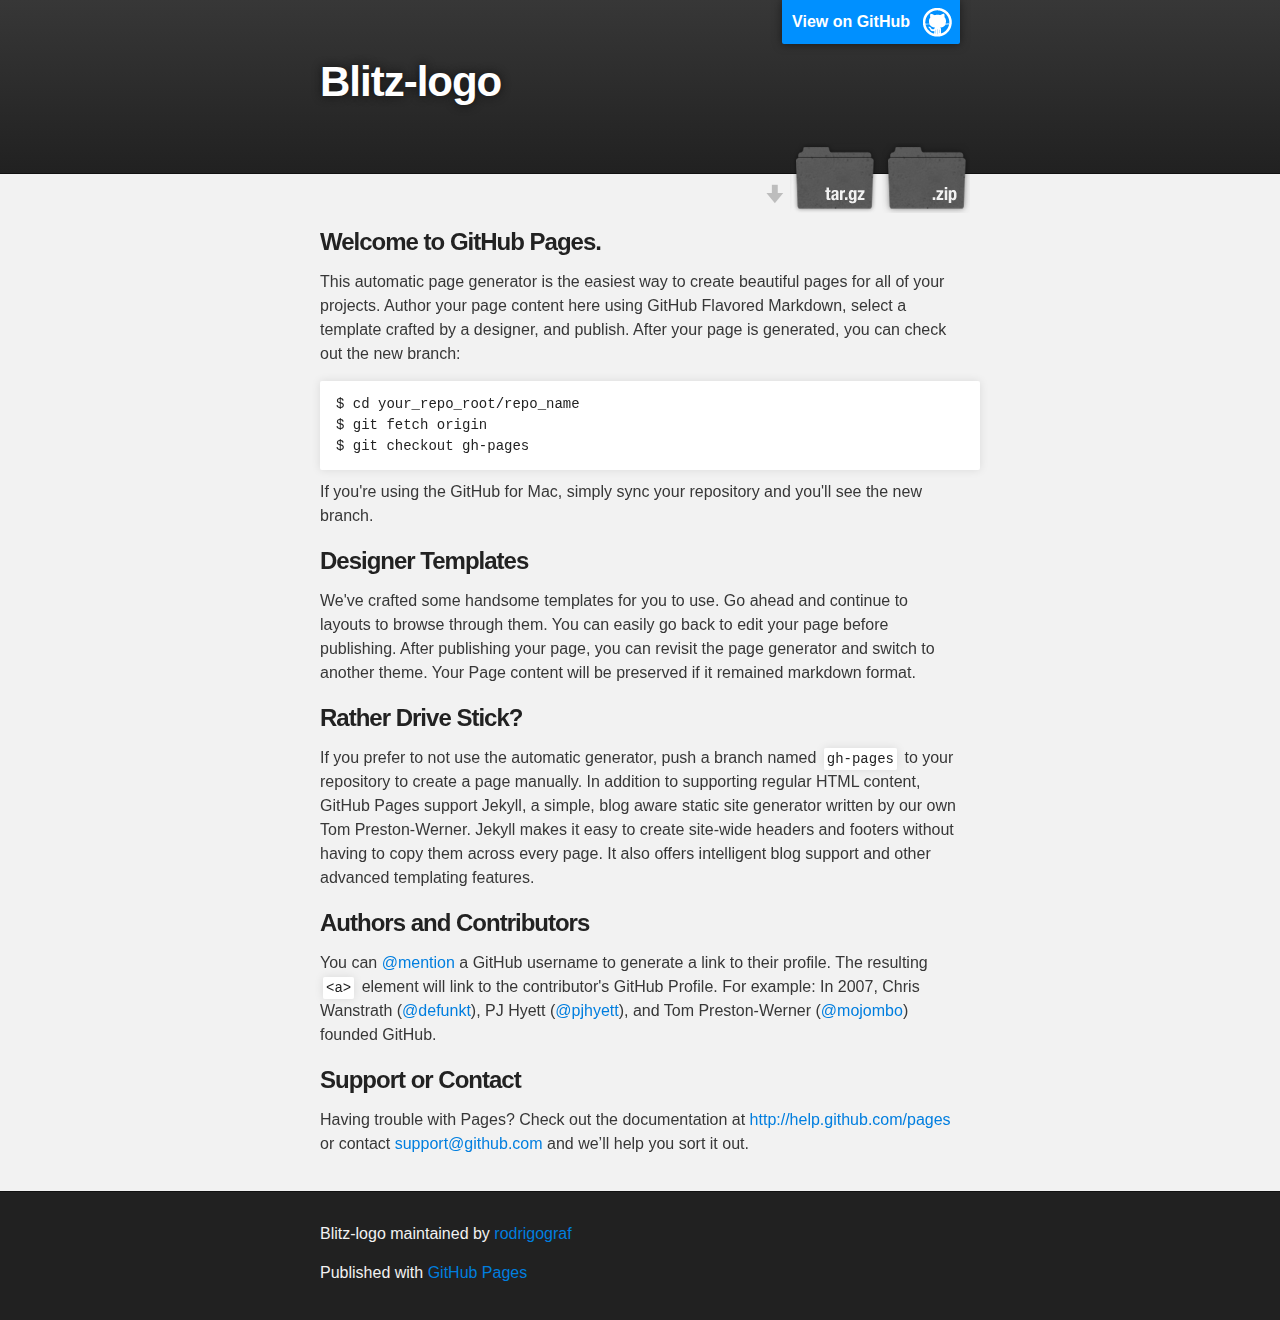
==== index.html @ 613ccc6a "Create gh-pages branch via GitHub" ====
<!DOCTYPE html>
<html>

  <head>
    <meta charset='utf-8' />
    <meta http-equiv="X-UA-Compatible" content="chrome=1" />
    <meta name="description" content="Blitz-logo : " />

    <link rel="stylesheet" type="text/css" media="screen" href="stylesheets/stylesheet.css">

    <title>Blitz-logo</title>
  </head>

  <body>

    <!-- HEADER -->
    <div id="header_wrap" class="outer">
        <header class="inner">
          <a id="forkme_banner" href="https://github.com/rodrigograf/blitz-logo">View on GitHub</a>

          <h1 id="project_title">Blitz-logo</h1>
          <h2 id="project_tagline"></h2>

            <section id="downloads">
              <a class="zip_download_link" href="https://github.com/rodrigograf/blitz-logo/zipball/master">Download this project as a .zip file</a>
              <a class="tar_download_link" href="https://github.com/rodrigograf/blitz-logo/tarball/master">Download this project as a tar.gz file</a>
            </section>
        </header>
    </div>

    <!-- MAIN CONTENT -->
    <div id="main_content_wrap" class="outer">
      <section id="main_content" class="inner">
        <h3>Welcome to GitHub Pages.</h3>

<p>This automatic page generator is the easiest way to create beautiful pages for all of your projects. Author your page content here using GitHub Flavored Markdown, select a template crafted by a designer, and publish. After your page is generated, you can check out the new branch:</p>

<pre><code>$ cd your_repo_root/repo_name
$ git fetch origin
$ git checkout gh-pages
</code></pre>

<p>If you're using the GitHub for Mac, simply sync your repository and you'll see the new branch.</p>

<h3>Designer Templates</h3>

<p>We've crafted some handsome templates for you to use. Go ahead and continue to layouts to browse through them. You can easily go back to edit your page before publishing. After publishing your page, you can revisit the page generator and switch to another theme. Your Page content will be preserved if it remained markdown format.</p>

<h3>Rather Drive Stick?</h3>

<p>If you prefer to not use the automatic generator, push a branch named <code>gh-pages</code> to your repository to create a page manually. In addition to supporting regular HTML content, GitHub Pages support Jekyll, a simple, blog aware static site generator written by our own Tom Preston-Werner. Jekyll makes it easy to create site-wide headers and footers without having to copy them across every page. It also offers intelligent blog support and other advanced templating features.</p>

<h3>Authors and Contributors</h3>

<p>You can <a href="https://github.com/blog/821" class="user-mention">@mention</a> a GitHub username to generate a link to their profile. The resulting <code>&lt;a&gt;</code> element will link to the contributor's GitHub Profile. For example: In 2007, Chris Wanstrath (<a href="https://github.com/defunkt" class="user-mention">@defunkt</a>), PJ Hyett (<a href="https://github.com/pjhyett" class="user-mention">@pjhyett</a>), and Tom Preston-Werner (<a href="https://github.com/mojombo" class="user-mention">@mojombo</a>) founded GitHub.</p>

<h3>Support or Contact</h3>

<p>Having trouble with Pages? Check out the documentation at <a href="http://help.github.com/pages">http://help.github.com/pages</a> or contact <a href="mailto:support@github.com">support@github.com</a> and we’ll help you sort it out.</p>
      </section>
    </div>

    <!-- FOOTER  -->
    <div id="footer_wrap" class="outer">
      <footer class="inner">
        <p class="copyright">Blitz-logo maintained by <a href="https://github.com/rodrigograf">rodrigograf</a></p>
        <p>Published with <a href="http://pages.github.com">GitHub Pages</a></p>
      </footer>
    </div>

    

  </body>
</html>
---- stylesheets/stylesheet.css ----
/*******************************************************************************
Slate Theme for GitHub Pages
by Jason Costello, @jsncostello
*******************************************************************************/

@import url(pygment_trac.css);

/*******************************************************************************
MeyerWeb Reset
*******************************************************************************/

html, body, div, span, applet, object, iframe,
h1, h2, h3, h4, h5, h6, p, blockquote, pre,
a, abbr, acronym, address, big, cite, code,
del, dfn, em, img, ins, kbd, q, s, samp,
small, strike, strong, sub, sup, tt, var,
b, u, i, center,
dl, dt, dd, ol, ul, li,
fieldset, form, label, legend,
table, caption, tbody, tfoot, thead, tr, th, td,
article, aside, canvas, details, embed,
figure, figcaption, footer, header, hgroup,
menu, nav, output, ruby, section, summary,
time, mark, audio, video {
  margin: 0;
  padding: 0;
  border: 0;
  font: inherit;
  vertical-align: baseline;
}

/* HTML5 display-role reset for older browsers */
article, aside, details, figcaption, figure,
footer, header, hgroup, menu, nav, section {
  display: block;
}

ol, ul {
  list-style: none;
}

blockquote, q {
}

table {
  border-collapse: collapse;
  border-spacing: 0;
}

a:focus {
  outline: none;
}

/*******************************************************************************
Theme Styles
*******************************************************************************/

body {
  box-sizing: border-box;
  color:#373737;
  background: #212121;
  font-size: 16px;
  font-family: 'Myriad Pro', Calibri, Helvetica, Arial, sans-serif;
  line-height: 1.5;
  -webkit-font-smoothing: antialiased;
}

h1, h2, h3, h4, h5, h6 {
  margin: 10px 0;
  font-weight: 700;
  color:#222222;
  font-family: 'Lucida Grande', 'Calibri', Helvetica, Arial, sans-serif;
  letter-spacing: -1px;
}

h1 {
  font-size: 36px;
  font-weight: 700;
}

h2 {
  padding-bottom: 10px;
  font-size: 32px;
  background: url('../images/bg_hr.png') repeat-x bottom;
}

h3 {
  font-size: 24px;
}

h4 {
  font-size: 21px;
}

h5 {
  font-size: 18px;
}

h6 {
  font-size: 16px;
}

p {
  margin: 10px 0 15px 0;
}

footer p {
  color: #f2f2f2;
}

a {
  text-decoration: none;
  color: #007edf;
  text-shadow: none;

  transition: color 0.5s ease;
  transition: text-shadow 0.5s ease;
  -webkit-transition: color 0.5s ease;
  -webkit-transition: text-shadow 0.5s ease;
  -moz-transition: color 0.5s ease;
  -moz-transition: text-shadow 0.5s ease;
  -o-transition: color 0.5s ease;
  -o-transition: text-shadow 0.5s ease;
  -ms-transition: color 0.5s ease;
  -ms-transition: text-shadow 0.5s ease;
}

#main_content a:hover {
  color: #0069ba;
  text-shadow: #0090ff 0px 0px 2px;
}

footer a:hover {
  color: #43adff;
  text-shadow: #0090ff 0px 0px 2px;
}

em {
  font-style: italic;
}

strong {
  font-weight: bold;
}

img {
  position: relative;
  margin: 0 auto;
  max-width: 739px;
  padding: 5px;
  margin: 10px 0 10px 0;
  border: 1px solid #ebebeb;

  box-shadow: 0 0 5px #ebebeb;
  -webkit-box-shadow: 0 0 5px #ebebeb;
  -moz-box-shadow: 0 0 5px #ebebeb;
  -o-box-shadow: 0 0 5px #ebebeb;
  -ms-box-shadow: 0 0 5px #ebebeb;
}

pre, code {
  width: 100%;
  color: #222;
  background-color: #fff;

  font-family: Monaco, "Bitstream Vera Sans Mono", "Lucida Console", Terminal, monospace;
  font-size: 14px;

  border-radius: 2px;
  -moz-border-radius: 2px;
  -webkit-border-radius: 2px;



}

pre {
  width: 100%;
  padding: 10px;
  box-shadow: 0 0 10px rgba(0,0,0,.1);
  overflow: auto;
}

code {
  padding: 3px;
  margin: 0 3px;
  box-shadow: 0 0 10px rgba(0,0,0,.1);
}

pre code {
  display: block;
  box-shadow: none;
}

blockquote {
  color: #666;
  margin-bottom: 20px;
  padding: 0 0 0 20px;
  border-left: 3px solid #bbb;
}

ul, ol, dl {
  margin-bottom: 15px
}

ul li {
  list-style: inside;
  padding-left: 20px;
}

ol li {
  list-style: decimal inside;
  padding-left: 20px;
}

dl dt {
  font-weight: bold;
}

dl dd {
  padding-left: 20px;
  font-style: italic;
}

dl p {
  padding-left: 20px;
  font-style: italic;
}

hr {
  height: 1px;
  margin-bottom: 5px;
  border: none;
  background: url('../images/bg_hr.png') repeat-x center;
}

table {
  border: 1px solid #373737;
  margin-bottom: 20px;
  text-align: left;
 }

th {
  font-family: 'Lucida Grande', 'Helvetica Neue', Helvetica, Arial, sans-serif;
  padding: 10px;
  background: #373737;
  color: #fff;
 }

td {
  padding: 10px;
  border: 1px solid #373737;
 }

form {
  background: #f2f2f2;
  padding: 20px;
}

img {
  width: 100%;
  max-width: 100%;
}

/*******************************************************************************
Full-Width Styles
*******************************************************************************/

.outer {
  width: 100%;
}

.inner {
  position: relative;
  max-width: 640px;
  padding: 20px 10px;
  margin: 0 auto;
}

#forkme_banner {
  display: block;
  position: absolute;
  top:0;
  right: 10px;
  z-index: 10;
  padding: 10px 50px 10px 10px;
  color: #fff;
  background: url('../images/blacktocat.png') #0090ff no-repeat 95% 50%;
  font-weight: 700;
  box-shadow: 0 0 10px rgba(0,0,0,.5);
  border-bottom-left-radius: 2px;
  border-bottom-right-radius: 2px;
}

#header_wrap {
  background: #212121;
  background: -moz-linear-gradient(top, #373737, #212121);
  background: -webkit-linear-gradient(top, #373737, #212121);
  background: -ms-linear-gradient(top, #373737, #212121);
  background: -o-linear-gradient(top, #373737, #212121);
  background: linear-gradient(top, #373737, #212121);
}

#header_wrap .inner {
  padding: 50px 10px 30px 10px;
}

#project_title {
  margin: 0;
  color: #fff;
  font-size: 42px;
  font-weight: 700;
  text-shadow: #111 0px 0px 10px;
}

#project_tagline {
  color: #fff;
  font-size: 24px;
  font-weight: 300;
  background: none;
  text-shadow: #111 0px 0px 10px;
}

#downloads {
  position: absolute;
  width: 210px;
  z-index: 10;
  bottom: -40px;
  right: 0;
  height: 70px;
  background: url('../images/icon_download.png') no-repeat 0% 90%;
}

.zip_download_link {
  display: block;
  float: right;
  width: 90px;
  height:70px;
  text-indent: -5000px;
  overflow: hidden;
  background: url(../images/sprite_download.png) no-repeat bottom left;
}

.tar_download_link {
  display: block;
  float: right;
  width: 90px;
  height:70px;
  text-indent: -5000px;
  overflow: hidden;
  background: url(../images/sprite_download.png) no-repeat bottom right;
  margin-left: 10px;
}

.zip_download_link:hover {
  background: url(../images/sprite_download.png) no-repeat top left;
}

.tar_download_link:hover {
  background: url(../images/sprite_download.png) no-repeat top right;
}

#main_content_wrap {
  background: #f2f2f2;
  border-top: 1px solid #111;
  border-bottom: 1px solid #111;
}

#main_content {
  padding-top: 40px;
}

#footer_wrap {
  background: #212121;
}



/*******************************************************************************
Small Device Styles
*******************************************************************************/

@media screen and (max-width: 480px) {
  body {
    font-size:14px;
  }

  #downloads {
    display: none;
  }

  .inner {
    min-width: 320px;
    max-width: 480px;
  }

  #project_title {
  font-size: 32px;
  }

  h1 {
    font-size: 28px;
  }

  h2 {
    font-size: 24px;
  }

  h3 {
    font-size: 21px;
  }

  h4 {
    font-size: 18px;
  }

  h5 {
    font-size: 14px;
  }

  h6 {
    font-size: 12px;
  }

  code, pre {
    min-width: 320px;
    max-width: 480px;
    font-size: 11px;
  }

}
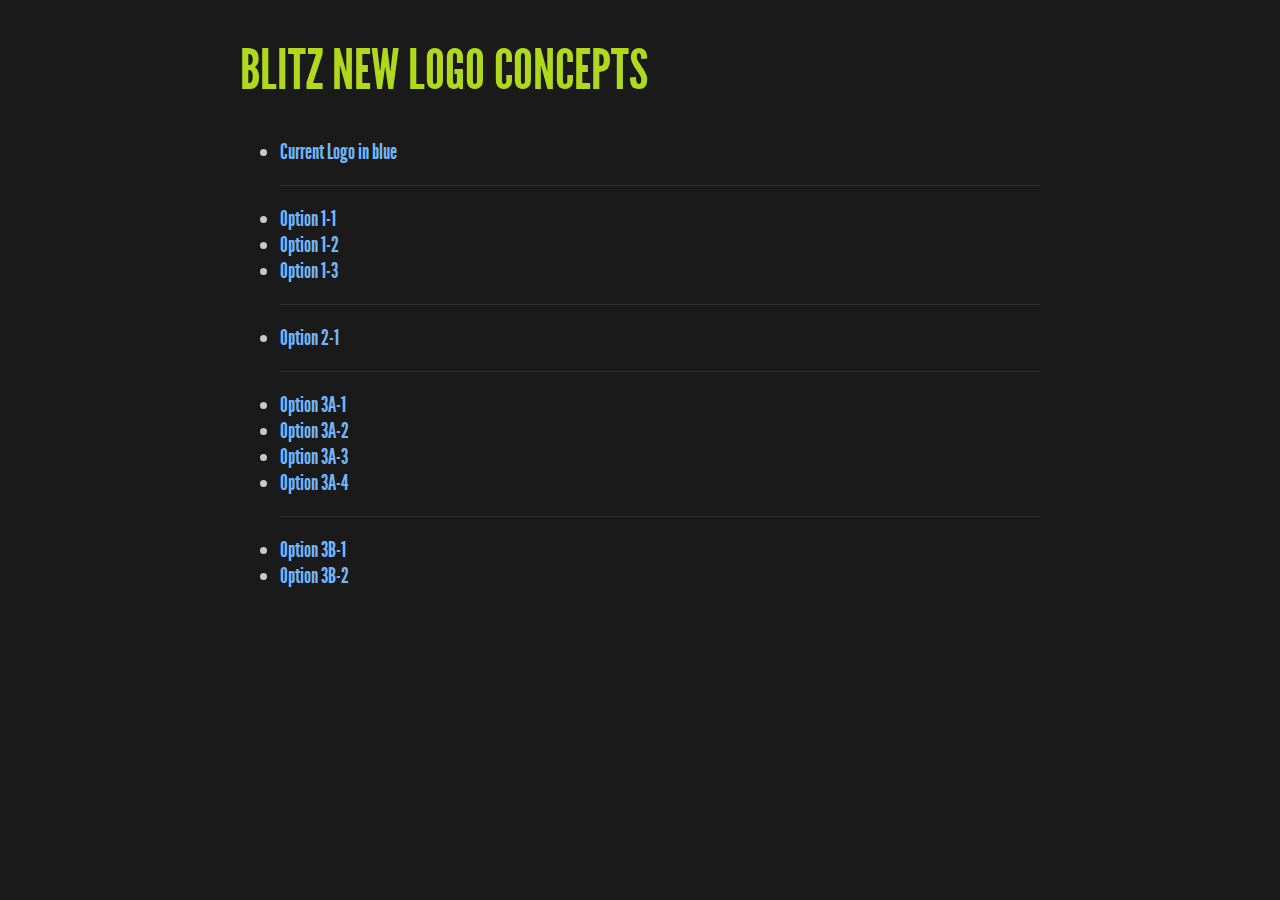
==== commit 39113278: "Blitz logo concepts" ====
--- a/index.html
+++ b/index.html
@@ -1,74 +1,32 @@
-<!DOCTYPE html>
-<html>
-
-  <head>
-    <meta charset='utf-8' />
-    <meta http-equiv="X-UA-Compatible" content="chrome=1" />
-    <meta name="description" content="Blitz-logo : " />
-
-    <link rel="stylesheet" type="text/css" media="screen" href="stylesheets/stylesheet.css">
-
-    <title>Blitz-logo</title>
-  </head>
-
-  <body>
-
-    <!-- HEADER -->
-    <div id="header_wrap" class="outer">
-        <header class="inner">
-          <a id="forkme_banner" href="https://github.com/rodrigograf/blitz-logo">View on GitHub</a>
-
-          <h1 id="project_title">Blitz-logo</h1>
-          <h2 id="project_tagline"></h2>
-
-            <section id="downloads">
-              <a class="zip_download_link" href="https://github.com/rodrigograf/blitz-logo/zipball/master">Download this project as a .zip file</a>
-              <a class="tar_download_link" href="https://github.com/rodrigograf/blitz-logo/tarball/master">Download this project as a tar.gz file</a>
-            </section>
-        </header>
-    </div>
-
-    <!-- MAIN CONTENT -->
-    <div id="main_content_wrap" class="outer">
-      <section id="main_content" class="inner">
-        <h3>Welcome to GitHub Pages.</h3>
-
-<p>This automatic page generator is the easiest way to create beautiful pages for all of your projects. Author your page content here using GitHub Flavored Markdown, select a template crafted by a designer, and publish. After your page is generated, you can check out the new branch:</p>
-
-<pre><code>$ cd your_repo_root/repo_name
-$ git fetch origin
-$ git checkout gh-pages
-</code></pre>
-
-<p>If you're using the GitHub for Mac, simply sync your repository and you'll see the new branch.</p>
-
-<h3>Designer Templates</h3>
-
-<p>We've crafted some handsome templates for you to use. Go ahead and continue to layouts to browse through them. You can easily go back to edit your page before publishing. After publishing your page, you can revisit the page generator and switch to another theme. Your Page content will be preserved if it remained markdown format.</p>
-
-<h3>Rather Drive Stick?</h3>
-
-<p>If you prefer to not use the automatic generator, push a branch named <code>gh-pages</code> to your repository to create a page manually. In addition to supporting regular HTML content, GitHub Pages support Jekyll, a simple, blog aware static site generator written by our own Tom Preston-Werner. Jekyll makes it easy to create site-wide headers and footers without having to copy them across every page. It also offers intelligent blog support and other advanced templating features.</p>
-
-<h3>Authors and Contributors</h3>
-
-<p>You can <a href="https://github.com/blog/821" class="user-mention">@mention</a> a GitHub username to generate a link to their profile. The resulting <code>&lt;a&gt;</code> element will link to the contributor's GitHub Profile. For example: In 2007, Chris Wanstrath (<a href="https://github.com/defunkt" class="user-mention">@defunkt</a>), PJ Hyett (<a href="https://github.com/pjhyett" class="user-mention">@pjhyett</a>), and Tom Preston-Werner (<a href="https://github.com/mojombo" class="user-mention">@mojombo</a>) founded GitHub.</p>
-
-<h3>Support or Contact</h3>
-
-<p>Having trouble with Pages? Check out the documentation at <a href="http://help.github.com/pages">http://help.github.com/pages</a> or contact <a href="mailto:support@github.com">support@github.com</a> and we’ll help you sort it out.</p>
-      </section>
-    </div>
-
-    <!-- FOOTER  -->
-    <div id="footer_wrap" class="outer">
-      <footer class="inner">
-        <p class="copyright">Blitz-logo maintained by <a href="https://github.com/rodrigograf">rodrigograf</a></p>
-        <p>Published with <a href="http://pages.github.com">GitHub Pages</a></p>
-      </footer>
-    </div>
-
-    
-
-  </body>
+<!DOCTYPE html PUBLIC "-//W3C//DTD XHTML 1.0 Strict//EN"
+	"http://www.w3.org/TR/xhtml1/DTD/xhtml1-strict.dtd">
+<html xmlns="http://www.w3.org/1999/xhtml" xml:lang="en" lang="en">
+<head>
+<meta http-equiv="Content-Type" content="text/html; charset=utf-8"/>
+<title>Blitz New Logo Concepts</title>
+<link rel="stylesheet" href="stylesheets/style.css" type="text/css" charset="utf-8">
+</style>
+</head>
+<body>
+<div id="container">
+  <h1 class="fontface">Blitz New Logo Concepts</h1>
+  <ul>
+  	<li><a href="current">Current Logo in blue</a></li>
+    <hr />
+    <li><a href="option1-1">Option 1-1</a></li>
+    <li><a href="option1-2">Option 1-2</a></li>
+    <li><a href="option1-3">Option 1-3</a></li>
+    <hr />
+    <li><a href="option1-2">Option 2-1</a></li>
+    <hr />
+    <li><a href="option3a-1">Option 3A-1</a></li>
+    <li><a href="option3a-2">Option 3A-2</a></li>
+    <li><a href="option3a-3">Option 3A-3</a></li>
+    <li><a href="option3a-4">Option 3A-4</a></li>
+     <hr />
+    <li><a href="option3b-1">Option 3B-1</a></li>
+    <li><a href="option3b-2">Option 3B-2</a></li>
+  </ul>
+</div>
+</body>
 </html>
--- a/stylesheets/style.css
+++ b/stylesheets/style.css
@@ -0,0 +1,132 @@
+@font-face {
+    font-family:'LeagueGothicRegular';
+    src:url('../fonts/League_Gothic-webfont.eot');
+    src:url('../fonts/League_Gothic-webfont.eot?#iefix') format('embedded-opentype'),
+         url('../fonts/League_Gothic-webfont.woff') format('woff'),
+         url('../fonts/League_Gothic-webfont.ttf') format('truetype'),
+         url('../fonts/League_Gothic-webfont.svg#LeagueGothicRegular') format('svg');
+    font-weight:normal;
+    font-style:normal;
+}
+
+body {
+	background:#1a1a1a;
+	color:#c9c9c9;
+	font-size:0.875em;
+	line-height:26px;	
+	font-family:"LeagueGothicRegular", Tahoma, Helvetica, Arial, sans-serif;
+	font-size:22px;
+}
+
+.simulation {
+    background:#262626 url(../images/bg_body.png) repeat-x;
+    margin:0;
+    padding:0;
+}
+
+#container {
+	width:800px;
+	margin-left:auto;
+	margin-right:auto;
+}
+
+h1, h2, h3, h4 {
+	font-family:"LeagueGothicRegular";
+	color:#b1d81c;
+	font-weight:normal;
+	text-transform:uppercase;
+}
+
+h1 {
+	font-size:56px;
+	line-height:64px;
+}
+
+h2 {
+	font-size:48px;
+	line-height:48px;
+	color:#fff;
+}
+
+h3 {
+	font-size:36px;
+	line-height:36px;
+}
+
+h4 {
+	font-size:30px;
+	line-height:36px;
+}
+
+p {	
+	color:#c9c9c9;
+	font-size:0.875em;
+	line-height:20px;	
+}
+
+a {
+	font-family:"LeagueGothicRegular";
+	color:#72b6fa;
+	text-decoration:none
+}
+
+a:hover {
+	text-decoration:underline;
+}
+
+hr {
+    border:none;
+    border-top:#333 1px solid;
+    margin:20px 0;
+}
+
+#pages {
+	width:1280px;
+    height:960px;    
+	margin-left:auto;
+	margin-right:auto;
+}
+
+.option-current {
+	background:url(../images/1.png) no-repeat;
+}
+
+.option-1-1 {
+	background:url(../images/2.png) no-repeat;
+}
+
+.option-1-2 {
+	background:url(../images/3.png) no-repeat;
+}
+
+.option-1-3 {
+	background:url(../images/4.png) no-repeat;
+}
+
+.option-2-1 {
+	background:url(../images/5.png) no-repeat;
+}
+
+.option-3a-1 {
+	background:url(../images/6.png) no-repeat;
+}
+
+.option-3a-2 {
+	background:url(../images/7.png) no-repeat;
+}
+
+.option-3a-3 {
+	background:url(../images/8.png) no-repeat;
+}
+
+.option-3a-4 {
+	background:url(../images/9.png) no-repeat;
+}
+
+.option-3b-1 {
+	background:url(../images/10.png) no-repeat;
+}
+
+.option-3b-2 {
+	background:url(../images/11.png) no-repeat;
+}